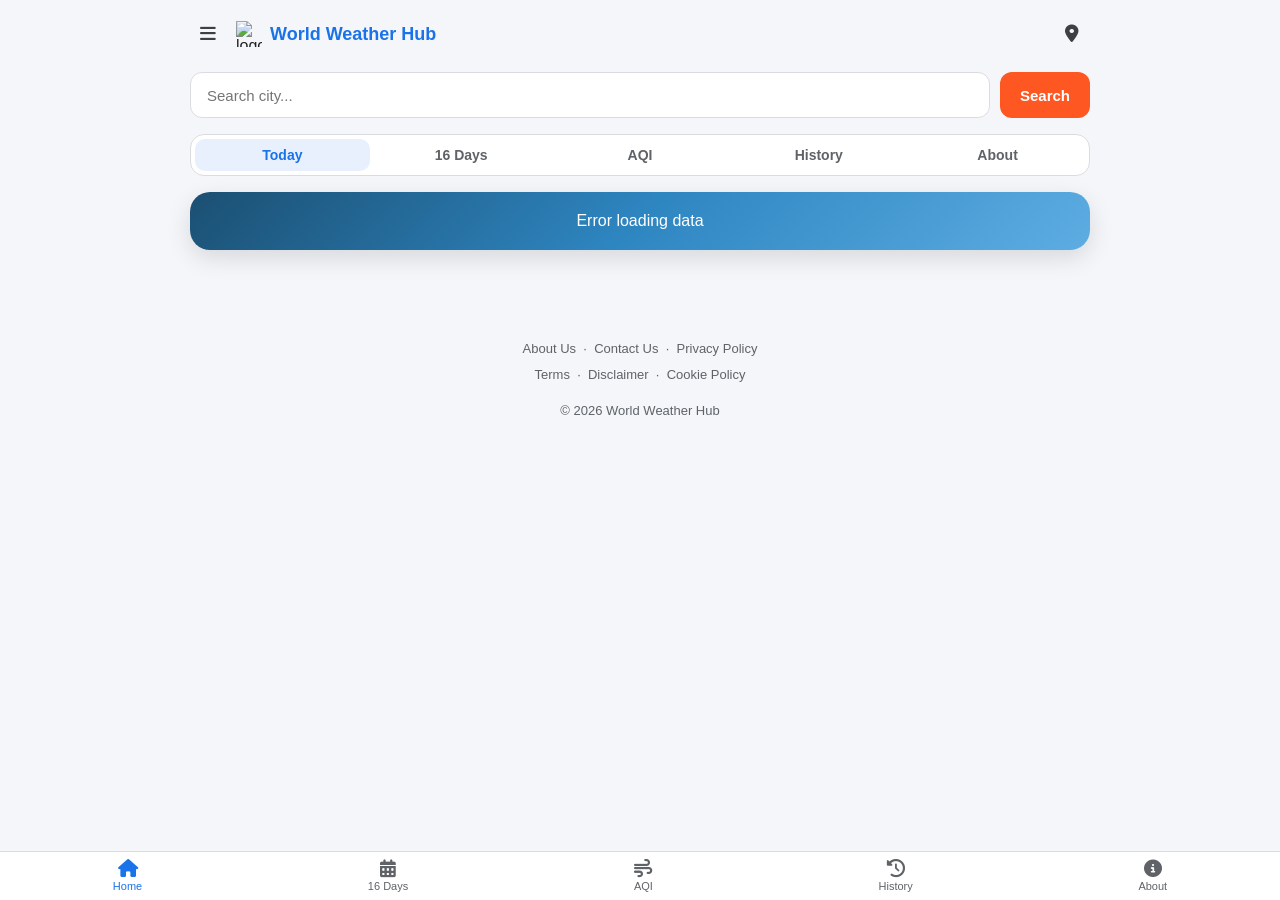
==== index.html @ 3f060258 "Update index.html" ====
<!DOCTYPE html>
<html lang="en">
<head>
    <meta charset="UTF-8">
    <meta name="viewport" content="width=device-width, initial-scale=1.0">
    <title>Live Local Weather Forecast & Conditions | World Weather Hub</title>
    <meta name="description" content="Get accurate real-time local weather conditions, hourly forecasts, temperature, rain probability, wind speed, and humidity with World Weather Hub.">
    <meta name="robots" content="index, follow">
    <meta name="google-site-verification" content="12_OIhHqMXgx_TyWICr3XAc003aji9IOn5KlCt7F4HA" />  
    <link rel="icon" type="image/png" href="/favicon.png">
    <link rel="stylesheet" href="https://cdnjs.cloudflare.com/ajax/libs/font-awesome/6.4.0/css/all.min.css">
    <script src="https://cdn.jsdelivr.net/npm/chart.js"></script>
    <link rel="stylesheet" href="/style.css">
    <script async src="https://pagead2.googlesyndication.com/pagead/js/adsbygoogle.js?client=ca-pub-1823211435001427"
     crossorigin="anonymous"></script>
</head>
 <body>
    <div class="main-container wider-container" style="max-width: 900px !important;">
        
        <header class="compact-header">
            <div class="header-left">
                <div class="menu-wrap" style="position:relative;">
                    <button class="icon-btn" id="menuBtn"><i class="fa-solid fa-bars"></i></button>
                    <div class="dropdown-menu" id="dropdownMenu">
                        <a href="/about.html"><i class="fa-solid fa-circle-info"></i> About Us</a>
                        <a href="/contact.html"><i class="fa-solid fa-envelope"></i> Contact Us</a>
                        <a href="/privacy.html"><i class="fa-solid fa-shield-halved"></i> Privacy Policy</a>
                        <a href="/terms.html"><i class="fa-solid fa-file-contract"></i> Terms</a>
                    </div>
                </div>
                <div class="brand-logo">
                    <img src="https://img.icons8.com/color/48/globe.png" alt="logo" class="globe-img">
                    <span class="brand-text">World Weather Hub</span>
                </div>
            </div>
            <div class="header-right">
                <button class="icon-btn" id="locBtn"><i class="fa-solid fa-location-dot"></i></button>
            </div>
        </header>

        <div class="top-search-section">
            <div class="search-input-wrap" style="position: relative;">
                <input type="text" id="searchInput" placeholder="Search city..." autocomplete="off">
                <div class="suggestions-box" id="suggestionsBox"></div>
            </div>
            <button class="orange-search-btn" id="searchBtn">Search</button>
        </div>

        <div class="nav-tabs-container scrollable-tabs">
            <a href="/" class="tab-btn active">Today</a>
            <a href="/forecast.html" class="tab-btn">16 Days</a>
            <a href="/aqi.html" class="tab-btn">AQI</a>
            <a href="/history.html" class="tab-btn">History</a>
            <a href="/about.html" class="tab-btn">About</a>
        </div>
        
        <h1 style="position:absolute; width:1px; height:1px; margin:-1px; padding:0; overflow:hidden;">Local Weather Forecast & Conditions</h1>
        
        <div id="currentWeatherCard" class="weather-hero-card">
            <div style="padding: 40px 20px; text-align: center; color: #5f6368;">
                <i class="fa-solid fa-spinner fa-spin" style="font-size: 26px; color:#1a73e8;"></i>
                <p style="margin-top: 10px;">Loading local weather...</p>
            </div>
        </div>

        <div id="compactAqiSection" class="compact-aqi-card" style="display: none;"></div>

        <div style="text-align:center; margin:2px 0;">
        <script>
          atOptions = {
            'key' : '30cbe79f1362a805d73386c3bdd7d835',
            'format' : 'iframe',
            'height' : 50,
            'width' : 320,
            'params' : {}
          };
        </script>
        <script src="https://www.highperformanceformat.com/30cbe79f1362a805d73386c3bdd7d835/invoke.js"></script>
        </div>

        <div id="hourlySection" class="hourly-forecast-card" style="display: none;">
            <h3 class="section-title"><i class="fa-regular fa-clock text-primary"></i> Hourly Forecast</h3>
            <div id="hourlyTabs" class="hourly-tabs-container"></div>
            <div class="hourly-chart-wrapper">
                <div style="height: 160px; min-width: 500px;">
                    <canvas id="hourlyChartCanvas"></canvas>
                </div>
            </div>
            <div id="hourlyCardsRow" class="hourly-cards-row"></div>
        </div>

        <div id="smartAdviceSection" class="smart-advice-card" style="display: none;">
            <div class="advice-header">
                <i class="fa-solid fa-lightbulb text-warning" style="font-size: 20px;"></i>
                <h3>Smart Advice</h3>
            </div>
            <ul id="adviceList" class="advice-list"></ul>
        </div>

        <div style="text-align:center; margin:2px 0;">
        <script async="async" data-cfasync="false" src="https://pl30619378.effectivecpmnetwork.com/9fc688aeb3864cecd9e5e2b65a83cecf/invoke.js"></script>
        <div id="container-9fc688aeb3864cecd9e5e2b65a83cecf"></div>
        </div>

        <div class="site-footer" style="text-align: center; padding: 20px 10px; font-size: 13px; color: #5f6368; margin-bottom: 20px; line-height: 2;">
            <a href="/about.html" style="color: #5f6368; text-decoration: none;">About Us</a> &nbsp;&middot;&nbsp; 
            <a href="/contact.html" style="color: #5f6368; text-decoration: none;">Contact Us</a> &nbsp;&middot;&nbsp; 
            <a href="/privacy.html" style="color: #5f6368; text-decoration: none;">Privacy Policy</a><br>
            <a href="/terms.html" style="color: #5f6368; text-decoration: none;">Terms</a> &nbsp;&middot;&nbsp; 
            <a href="/disclaimer.html" style="color: #5f6368; text-decoration: none;">Disclaimer</a> &nbsp;&middot;&nbsp; 
            <a href="/cookie.html" style="color: #5f6368; text-decoration: none;">Cookie Policy</a>
            <p style="margin-top: 10px;">&copy; 2026 World Weather Hub</p>
        </div>

        <nav class="bottom-nav" style="flex-wrap: wrap; justify-content: space-around;">
            <a href="/" class="b-nav-item active"><i class="fa-solid fa-house"></i><span>Home</span></a>
            <a href="/forecast.html" class="b-nav-item"><i class="fa-solid fa-calendar-days"></i><span>16 Days</span></a>
            <a href="/aqi.html" class="b-nav-item"><i class="fa-solid fa-wind"></i><span>AQI</span></a>
            <a href="/history.html" class="b-nav-item"><i class="fa-solid fa-clock-rotate-left"></i><span>History</span></a>
            <a href="/about.html" class="b-nav-item"><i class="fa-solid fa-circle-info"></i><span>About</span></a>
        </nav>
    </div>

    <!-- Scripts -->
    <script src="/cities.js"></script>
    <script src="/api.js"></script>
    <script src="/search.js"></script>
    <script src="/ui.js"></script>
    <script src="/app.js"></script>
</body>
</html>
---- style.css ----
* { margin: 0; padding: 0; box-sizing: border-box; font-family: 'Segoe UI', Roboto, Helvetica, sans-serif; }
body { background-color: #f4f6f9; color: #202124; padding: 12px 12px 80px 12px; display: flex; justify-content: center; }
.main-container { max-width: 480px; width: 100%; display: flex; flex-direction: column; gap: 16px; }
.wider-container { max-width: 650px !important; }
.compact-header { display: flex; align-items: center; justify-content: space-between; padding: 4px 0; }
.header-left, .header-right { display: flex; align-items: center; gap: 10px; }
.icon-btn { background: transparent; border: none; font-size: 18px; color: #3c4043; width: 36px; height: 36px; border-radius: 50%; display: flex; align-items: center; justify-content: center; cursor: pointer; transition: background 0.2s; text-decoration: none; }
.icon-btn:hover { background-color: #e8eaed; }
.brand-logo { display: flex; align-items: center; gap: 8px; }
.globe-img { width: 26px; height: 26px; }
.brand-text { font-size: 18px; font-weight: 600; color: #1a73e8; }
.top-search-section { display: flex; gap: 10px; }
.search-input-wrap { flex: 1; background: #ffffff; border: 1px solid #dadce0; border-radius: 12px; padding: 0 16px; height: 46px; display: flex; align-items: center; }
.search-input-wrap input { width: 100%; border: none; outline: none; font-size: 15px; background: transparent; }
.orange-search-btn { background-color: #ff5722; color: #ffffff; border: none; border-radius: 12px; padding: 0 20px; font-size: 15px; font-weight: 600; cursor: pointer; }
.nav-tabs-container { background: #ffffff; border: 1px solid #dadce0; border-radius: 14px; display: flex; padding: 4px; gap: 4px; }
.tab-btn { flex: 1; background: transparent; border: none; padding: 8px 0; border-radius: 10px; font-size: 14px; font-weight: 600; color: #5f6368; text-decoration: none; text-align: center; }
.tab-btn.active { background-color: #e8f0fe; color: #1a73e8; }
.weather-hero-card { background: linear-gradient(135deg, #1b4f72 0%, #2e86c1 50%, #5dade2 100%); border-radius: 20px; color: #ffffff; overflow: hidden; box-shadow: 0 8px 24px rgba(0,0,0,0.12); margin-bottom:10px; }
.weather-content { padding: 20px; background: url('https://images.unsplash.com/photo-1514565131-fce0801e5785?q=80&w=1000&auto=format&fit=crop') center/cover no-repeat; background-blend-mode: overlay; background-color: rgba(15, 32, 67, 0.45); }
.location-info { display: flex; align-items: center; gap: 6px; font-size: 20px; font-weight: 600; }
.temp-display { display: flex; align-items: flex-start; margin: 6px 0; }
.temp-value { font-size: 64px; font-weight: 700; line-height: 1; }
.temp-unit { font-size: 28px; font-weight: 500; margin-top: 4px; }
.hi-lo-pills { margin-top: 12px; background: rgba(255, 255, 255, 0.25); display: inline-flex; gap: 10px; padding: 6px 14px; border-radius: 16px; font-size: 13px; font-weight: 600; }
.weather-stats-grid { display: grid; grid-template-columns: repeat(4, 1fr); background: rgba(10, 25, 47, 0.8); padding: 12px 4px; text-align: center; color: #fff; }
.stat-item { display: flex; flex-direction: column; align-items: center; gap: 2px; font-size: 11px; }
.stat-item i { font-size: 16px; color: #64b5f6; }
.page-title-box { padding: 10px 0; }
.page-title-box h1, .page-title-box h2 { font-size: 22px; font-weight: 700; color: #202124; }
.page-title-box p { font-size: 13px; color: #5f6368; }
.forecast-list-container { display: flex; flex-direction: column; gap: 12px; margin-bottom: 20px; }
.daily-card { background: #ffffff; border-radius: 16px; border: 1px solid #dadce0; overflow: hidden; transition: box-shadow 0.3s; }
.daily-card.active { box-shadow: 0 4px 12px rgba(0,0,0,0.08); border-color: #c6dafc; }
.daily-summary { display: flex; align-items: center; justify-content: space-between; padding: 16px; cursor: pointer; background: #ffffff; }
.daily-card.active .daily-summary { background: #f8faff; border-bottom: 1px solid #e8eaed; }
.day-col { display: flex; flex-direction: column; width: 60px; }
.day-name { font-size: 14px; font-weight: 600; }
.day-date { font-size: 12px; color: #5f6368; }
.icon-col i { font-size: 22px; }
.conditions-col { display: flex; flex-direction: column; font-size: 11px; color: #5f6368; width: 110px; gap: 4px;}
.temp-col { display: flex; gap: 8px; font-size: 15px; font-weight: 600; width: 60px; justify-content: flex-end; }
.arrow-col { width: 24px; display: flex; justify-content: flex-end; color: #9aa0a6; }
.expand-icon { transition: transform 0.3s ease; }
.daily-card.active .expand-icon { transform: rotate(180deg); color: #1a73e8; }
.daily-details { max-height: 0; overflow: hidden; transition: max-height 0.35s ease-out; background: #fdfdfd; }
.daily-card.active .daily-details { max-height: 300px; }
.details-grid { display: grid; grid-template-columns: 1fr 1fr; gap: 16px; padding: 16px; }
.d-item { display: flex; align-items: center; gap: 12px; }
.d-item i { font-size: 20px; background: #f1f3f4; width: 36px; height: 36px; display: flex; align-items: center; justify-content: center; border-radius: 50%; }
.d-info span { font-size: 11px; color: #5f6368; display: block; }
.d-info b { font-size: 13px; color: #202124; }
.aqi-hero-card { background: #ffffff; border-radius: 16px; padding: 20px; border: 1px solid #dadce0; display: flex; flex-direction: column; gap: 16px; margin-bottom: 16px;}
.aqi-score-box { display: flex; align-items: center; gap: 12px; }
.aqi-big-num { font-size: 48px; font-weight: 700; line-height: 1; }
.aqi-status-badge { padding: 4px 12px; border-radius: 20px; font-size: 14px; font-weight: 600; }
.aqi-status-badge.good { background: #e8f5e9; color: #2e7d32; }
.aqi-status-badge.moderate { background: #fff8e1; color: #f57f17; }
.aqi-status-badge.unhealthy { background: #fce8e6; color: #c5221f; }
.pollutants-side-grid { display: grid; grid-template-columns: repeat(3, 1fr); gap: 8px; border-top: 1px solid #e8eaed; padding-top: 14px; }
.pollutant-pill-box { background: #f8f9fa; border: 1px solid #e8eaed; border-radius: 10px; padding: 8px 10px; }
.p-name { font-size: 11px; color: #5f6368; display: block;}
.p-val { font-size: 13px; font-weight: 700; }
.bottom-nav { position: fixed; bottom: 0; left: 0; width: 100%; background: #ffffff; border-top: 1px solid #dadce0; display: flex; justify-content: space-around; padding: 8px 0; z-index: 1000; }
.b-nav-item { display: flex; flex-direction: column; align-items: center; gap: 2px; text-decoration: none; color: #5f6368; font-size: 11px; font-weight: 500; }
.b-nav-item i { font-size: 18px; }
.b-nav-item.active { color: #1a73e8; }
.text-warning { color: #fbbc04; }
.text-info { color: #4fc3f7; }
.text-primary { color: #1a73e8; }
.text-secondary { color: #9aa0a6; }
.text-danger { color: #ea4335; }
.text-good { color: #137333; }
/* --- NEW: Hourly Section & Chart Styles --- */
.hourly-forecast-card { background: #ffffff; border-radius: 16px; padding: 16px; border: 1px solid #dadce0; margin-bottom: 20px; }
.section-title { font-size: 16px; font-weight: 700; color: #202124; margin-bottom: 12px; }

/* 7 Days Tabs */
.hourly-tabs-container { display: flex; overflow-x: auto; gap: 8px; padding-bottom: 8px; margin-bottom: 12px; }
.hourly-tabs-container::-webkit-scrollbar { display: none; }
.h-tab-btn { background: #f1f3f4; border: 1px solid transparent; padding: 8px 16px; border-radius: 20px; font-size: 13px; font-weight: 600; color: #5f6368; cursor: pointer; white-space: nowrap; transition: all 0.2s; }
.h-tab-btn.active { background: #e8f0fe; color: #1a73e8; border-color: #1a73e8; }

/* Chart Wrapper */
.hourly-chart-wrapper { width: 100%; overflow-x: auto; margin-bottom: 16px; padding-bottom: 8px; border-bottom: 1px dashed #e8eaed; }
.hourly-chart-wrapper::-webkit-scrollbar { height: 4px; }
.hourly-chart-wrapper::-webkit-scrollbar-thumb { background: #dadce0; border-radius: 4px; }

/* Scrollable Hourly Cards */
.hourly-cards-row { display: flex; overflow-x: auto; gap: 12px; padding-bottom: 8px; }
.hourly-cards-row::-webkit-scrollbar { display: none; }
.h-card { display: flex; flex-direction: column; align-items: center; background: #f8f9fa; border: 1px solid #e8eaed; padding: 12px 10px; border-radius: 12px; min-width: 65px; box-shadow: 0 1px 3px rgba(0,0,0,0.02); }
.h-time { font-size: 11px; color: #5f6368; margin-bottom: 8px; font-weight: 500; }
.h-icon { font-size: 22px; margin-bottom: 8px; }
.h-temp { font-size: 15px; font-weight: 700; color: #202124; }
.h-rain { font-size: 11px; color: #1a73e8; font-weight: 600; margin-top: 6px; }
/* --- Auto Suggestion Dropdown Styles --- */
.suggestions-box {
    position: absolute;
    top: 100%;
    left: 0;
    right: 0;
    background: #ffffff;
    border: 1px solid #dadce0;
    border-radius: 12px;
    margin-top: 6px;
    box-shadow: 0 8px 24px rgba(0,0,0,0.15);
    z-index: 2000; /* Tabs ke upar dikhne ke liye */
    max-height: 280px;
    overflow-y: auto;
    display: none; /* Default hide rahega */
}

/* Scrollbar design for suggestions */
.suggestions-box::-webkit-scrollbar { width: 6px; }
.suggestions-box::-webkit-scrollbar-thumb { background: #dadce0; border-radius: 4px; }

.suggestion-item {
    padding: 12px 16px;
    cursor: pointer;
    border-bottom: 1px solid #f1f3f4;
    display: flex;
    flex-direction: column;
    transition: background 0.2s;
}

.suggestion-item:last-child {
    border-bottom: none;
}

.suggestion-item:hover {
    background-color: #f8f9fa;
}

.sugg-name {
    font-size: 15px;
    font-weight: 600;
    color: #202124;
    margin-bottom: 2px;
}

.sugg-desc {
    font-size: 12px;
    color: #5f6368;
}
/* --- Compact AQI Card (Home Page) --- */
.compact-aqi-card { background: #ffffff; border-radius: 16px; padding: 16px; border: 1px solid #dadce0; margin-bottom: 16px; display: flex; justify-content: space-between; align-items: center; box-shadow: 0 2px 8px rgba(0,0,0,0.02); }
.c-aqi-left { display: flex; align-items: center; gap: 12px; }
.c-aqi-icon { font-size: 24px; color: #34a853; background: #e8f5e9; width: 44px; height: 44px; display: flex; align-items: center; justify-content: center; border-radius: 50%; }
.c-aqi-text h4 { font-size: 15px; font-weight: 700; color: #202124; margin-bottom: 2px; }
.c-aqi-text p { font-size: 12px; color: #5f6368; }
.c-aqi-right { display: flex; align-items: center; gap: 10px; }
.c-aqi-val { font-size: 26px; font-weight: 700; }

/* --- Smart Hub Advice Card --- */
.smart-advice-card { background: #ffffff; border-radius: 16px; padding: 16px; border: 1px solid #dadce0; margin-bottom: 20px; box-shadow: 0 4px 12px rgba(0,0,0,0.04); }
.advice-header { display: flex; align-items: center; gap: 10px; margin-bottom: 16px; border-bottom: 1px solid #f1f3f4; padding-bottom: 12px; }
.advice-header h3 { font-size: 17px; font-weight: 700; color: #202124; }
.advice-list { list-style: none; display: flex; flex-direction: column; gap: 10px; }
.advice-list li { display: flex; gap: 12px; align-items: flex-start; font-size: 13.5px; color: #3c4043; line-height: 1.5; background: #f8f9fa; padding: 12px; border-radius: 12px; border-left: 4px solid #1a73e8; }
.advice-list li i { font-size: 16px; margin-top: 3px; width: 20px; text-align: center; }
/* =========================================
   PREMIUM AQI DASHBOARD STYLES 
========================================= */

/* Main Hero Grid */
.aqi-premium-hero {
    display: grid;
    grid-template-columns: 1fr;
    gap: 16px;
    margin-bottom: 20px;
}
@media(min-width: 768px) {
    .aqi-premium-hero { grid-template-columns: 1fr 1.2fr; }
}

/* Left: Gauge Side */
.hero-gauge-side {
    background: #ffffff;
    border-radius: 16px;
    padding: 24px;
    border: 1px solid #dadce0;
    box-shadow: 0 4px 12px rgba(0,0,0,0.03);
    text-align: center;
}
.location-title {
    display: flex;
    align-items: center;
    justify-content: center;
    gap: 8px;
    color: #202124;
    margin-bottom: 20px;
}
.location-title h2 { font-size: 18px; font-weight: 600; }
.location-title i { color: #ea4335; }

/* SVG Gauge Wrapper */
.gauge-wrapper {
    position: relative;
    width: 220px;
    margin: 0 auto;
}
.aqi-svg-gauge {
    width: 100%;
    height: auto;
    overflow: visible;
}
.gauge-center-text {
    position: absolute;
    bottom: 0;
    left: 50%;
    transform: translateX(-50%);
    display: flex;
    flex-direction: column;
    align-items: center;
}
.gauge-center-text h1 {
    font-size: 52px;
    font-weight: 800;
    line-height: 1;
    margin-bottom: 4px;
}
.aqi-status-text {
    font-size: 18px;
    font-weight: 700;
}
.gauge-labels {
    display: flex;
    justify-content: space-between;
    align-items: center;
    font-size: 12px;
    color: #5f6368;
    font-weight: 600;
    margin-top: 10px;
    padding: 0 10px;
}
.us-aqi-pill {
    background: #f1f3f4;
    padding: 4px 12px;
    border-radius: 20px;
    font-size: 11px;
}
.aqi-health-msg {
    font-size: 12px;
    color: #5f6368;
    margin-top: 20px;
    line-height: 1.5;
}

/* Right: Pollutants Side */
.hero-pollutants-side {
    background: #ffffff;
    border-radius: 16px;
    padding: 20px;
    border: 1px solid #dadce0;
    box-shadow: 0 4px 12px rgba(0,0,0,0.03);
}
.side-title {
    font-size: 15px;
    font-weight: 700;
    color: #202124;
    margin-bottom: 16px;
    display: flex;
    justify-content: space-between;
}
.premium-pollutant-grid {
    display: grid;
    grid-template-columns: repeat(2, 1fr);
    gap: 12px;
}
.p-box {
    background: #f8f9fa;
    border: 1px solid #f1f3f4;
    border-radius: 12px;
    padding: 12px;
    display: flex;
    justify-content: space-between;
    align-items: center;
    transition: transform 0.2s;
}
.p-box:hover { transform: translateY(-2px); box-shadow: 0 4px 8px rgba(0,0,0,0.05); }
.p-left { display: flex; flex-direction: column; }
.p-title { font-size: 13px; font-weight: 600; color: #202124; }
.p-unit { font-size: 10px; color: #9aa0a6; }
.p-right { display: flex; flex-direction: column; align-items: flex-end; }
.p-val { font-size: 18px; font-weight: 700; }
.p-stat { font-size: 10px; font-weight: 600; }

/* 3-Column Grid Bottom */
.premium-3col-grid {
    display: grid;
    grid-template-columns: 1fr;
    gap: 16px;
}
@media(min-width: 800px) {
    .premium-3col-grid { grid-template-columns: repeat(3, 1fr); }
}

.premium-card {
    background: #ffffff;
    border-radius: 16px;
    padding: 16px;
    border: 1px solid #dadce0;
    box-shadow: 0 4px 12px rgba(0,0,0,0.03);
    display: flex;
    flex-direction: column;
}
.card-title {
    font-size: 14px;
    font-weight: 700;
    color: #202124;
    margin-bottom: 12px;
    display: flex;
    justify-content: space-between;
}
.forecast-tabs {
    display: flex;
    gap: 8px;
    margin-bottom: 12px;
}
.f-tab {
    background: #e8f5e9;
    color: #137333;
    border: none;
    padding: 4px 12px;
    border-radius: 12px;
    font-size: 11px;
    font-weight: 600;
}
.chart-container {
    position: relative;
    height: 140px;
    width: 100%;
    margin-top: auto;
}

/* Health Recs List inside Premium Card */
.health-recs-list {
    list-style: none;
    display: flex;
    flex-direction: column;
    gap: 12px;
}
.health-recs-list li {
    display: flex;
    align-items: center;
    gap: 12px;
    font-size: 12px;
    color: #3c4043;
    line-height: 1.4;
}
.rec-icon {
    width: 32px;
    height: 32px;
    border-radius: 50%;
    display: flex;
    align-items: center;
    justify-content: center;
    font-size: 14px;
    flex-shrink: 0;
}
/* --- New AQI Sections Styling --- */
.outside-time-box {
    display: flex;
    justify-content: space-between;
    align-items: center;
    padding: 12px 14px;
    border-radius: 12px;
    margin-bottom: 10px;
    border-left: 5px solid;
    background: #f8f9fa;
}
.outside-time-box.good-time { border-left-color: #34a853; }
.outside-time-box.avoid-time { border-left-color: #ea4335; }

.t-left { display: flex; flex-direction: column; gap: 2px; }
.t-badge-label { font-size: 12px; font-weight: 700; color: #3c4043; }
.t-time-val { font-size: 15px; font-weight: 700; color: #202124; }

.smart-hub-advice-list {
    list-style: none;
    display: flex;
    flex-direction: column;
    gap: 12px;
}
.smart-hub-advice-list li {
    display: flex;
    align-items: flex-start;
    gap: 10px;
    font-size: 13px;
    color: #3c4043;
    line-height: 1.4;
}
.smart-hub-advice-list i {
    font-size: 16px;
    margin-top: 2px;
    flex-shrink: 0;
}

.five-day-aqi-list {
    display: flex;
    flex-direction: column;
    gap: 8px;
}
.f-day-row {
    display: flex;
    align-items: center;
    justify-content: space-between;
    padding: 10px 12px;
    background: #f8f9fa;
    border-radius: 10px;
    border: 1px solid #f1f3f4;
}
.f-date { font-size: 13px; font-weight: 600; color: #202124; }
.f-val-badge { font-size: 16px; font-weight: 700; }
/* =========================================
   ABOUT WEATHER PAGE STYLES 
========================================= */

.about-hero-section {
    padding: 24px;
    margin-bottom: 24px;
    background: linear-gradient(145deg, #ffffff, #f8f9fa);
}
.breadcrumb {
    font-size: 12px;
    color: #5f6368;
    margin-bottom: 16px;
}
.breadcrumb a { color: #1a73e8; text-decoration: none; }
.hero-content-flex {
    display: flex;
    align-items: center;
    gap: 16px;
}
.hero-icon { font-size: 40px; }
.hero-content-flex h1 { font-size: 22px; margin-bottom: 6px; color: #202124; }
.hero-subtitle { font-size: 13px; color: #5f6368; line-height: 1.4; }

.about-section {
    margin-bottom: 30px;
    padding: 0 10px;
}
.about-section h2 {
    font-size: 18px;
    color: #202124;
    margin-bottom: 8px;
    border-bottom: 2px solid #f1f3f4;
    padding-bottom: 8px;
}
.section-desc { font-size: 13px; color: #5f6368; margin-bottom: 16px; line-height: 1.5; }

/* Grid Comparisons */
.comparison-grid { display: grid; grid-template-columns: 1fr 1fr; gap: 12px; }
.compare-card { background: #fff; padding: 16px; border-radius: 12px; border: 1px solid #dadce0; box-shadow: 0 2px 6px rgba(0,0,0,0.02); }
.c-header { margin-bottom: 8px; font-size: 14px; }
.compare-card p { font-size: 12px; color: #5f6368; line-height: 1.4; }

/* Metrics Grid */
.metrics-grid {
    display: grid;
    grid-template-columns: repeat(auto-fit, minmax(140px, 1fr));
    gap: 12px;
}
.metric-info-card {
    background: #fff; padding: 14px; border-radius: 12px; border: 1px solid #dadce0;
    transition: transform 0.2s;
}
.metric-info-card:hover { transform: translateY(-2px); box-shadow: 0 4px 8px rgba(0,0,0,0.05); }
.metric-info-card i { font-size: 18px; margin-bottom: 8px; }
.metric-info-card h3 { font-size: 13px; margin-bottom: 4px; color: #202124; }
.metric-info-card p { font-size: 11px; color: #5f6368; line-height: 1.4; }

/* Timeline */
.timeline-container { display: flex; flex-direction: column; gap: 10px; }
.timeline-step { display: flex; gap: 12px; background: #fff; padding: 12px; border-radius: 12px; border: 1px solid #f1f3f4; align-items: center;}
.t-icon { width: 36px; height: 36px; border-radius: 50%; background: #e8f0fe; color: #1a73e8; display: flex; align-items: center; justify-content: center; flex-shrink: 0;}
.t-content b { font-size: 13px; color: #202124; }
.t-content p { font-size: 11px; color: #5f6368; margin-top: 2px; }

/* Sample Forecast */
.sample-list { list-style: none; display: flex; flex-direction: column; gap: 10px; margin-top: 12px; }
.sample-list li { font-size: 13px; padding: 8px; background: #f8f9fa; border-radius: 8px; }
.sample-list li span { color: #5f6368; font-size: 11px; display: block; margin-top: 2px; }

/* Symbols Grid */
.symbols-grid { display: grid; grid-template-columns: repeat(auto-fit, minmax(130px, 1fr)); gap: 12px; }
.sym-item { display: flex; align-items: center; gap: 12px; background: #fff; padding: 12px; border: 1px solid #dadce0; border-radius: 12px; }
.sym-item i { font-size: 20px; width: 24px; text-align: center; }
.sym-item b { font-size: 12px; color: #202124; display:block; }
.sym-item p { font-size: 10px; color: #5f6368; }

/* AQI Scale */
.aqi-scale-box { display: flex; flex-direction: column; gap: 6px; }
.aqi-level { background: #f8f9fa; padding: 8px 12px; border-radius: 6px; border-left: 4px solid; font-size: 12px; }

/* Extreme Grid */
.extreme-grid { display: grid; grid-template-columns: repeat(auto-fit, minmax(140px, 1fr)); gap: 12px; }
.ex-card { background: #fff; padding: 12px; border: 1px solid #fce8e6; border-radius: 12px; text-align: center; }
.ex-card i { font-size: 20px; margin-bottom: 8px; }
.ex-card b { display: block; font-size: 13px; margin-bottom: 4px; }
.ex-card p { font-size: 11px; color: #5f6368; }

/* Safety Grid */
.safety-grid { display: grid; grid-template-columns: 1fr; gap: 12px; }
@media(min-width: 600px){ .safety-grid { grid-template-columns: 1fr 1fr; } }
.safety-box { background: #fff; padding: 16px; border: 1px solid #dadce0; border-radius: 12px; }
.safety-box h3 { font-size: 14px; margin-bottom: 12px; }
.safety-box ul { list-style: none; display: flex; flex-direction: column; gap: 8px; }
.safety-box li { font-size: 12px; color: #3c4043; display: flex; align-items: flex-start; gap: 8px; }
.safety-box li i { margin-top: 2px; font-size: 12px; }

/* FAQ Accordion */
.faq-container { display: flex; flex-direction: column; gap: 10px; }
.faq-item { background: #fff; border: 1px solid #dadce0; border-radius: 12px; overflow: hidden; }
.faq-question { width: 100%; text-align: left; background: none; border: none; padding: 14px; font-size: 13px; font-weight: 600; color: #202124; display: flex; justify-content: space-between; align-items: center; cursor: pointer; }
.faq-icon { transition: transform 0.3s ease; color: #5f6368; }
.faq-answer { max-height: 0; overflow: hidden; transition: max-height 0.3s ease-out, padding 0.3s ease; background: #f8f9fa; }
.faq-answer.active { max-height: 200px; padding: 14px; border-top: 1px solid #f1f3f4; }
.faq-answer p { font-size: 12px; color: #3c4043; line-height: 1.5; margin: 0; }
.hourly-chart-wrapper {
    overflow-x: auto;
    overflow-y: hidden;
    padding-bottom: 10px;
    width: 100%;
}
/* Ultra-Premium AQI Hero Card Styling */
.aqi-premium-hero {
    background: linear-gradient(145deg, #ffffff, #f8f9fa);
    border: 1px solid #dadce0;
    border-radius: 16px;
    padding: 24px;
    box-shadow: 0 4px 15px rgba(0,0,0,0.03);
    margin-bottom: 16px;
}
.hero-gauge-side {
    display: flex;
    flex-direction: column;
    align-items: center;
    text-align: center;
}
.location-title {
    display: flex;
    align-items: center;
    gap: 8px;
    color: #1a73e8;
    margin-bottom: 15px;
    font-weight: 600;
}
.gauge-wrapper {
    position: relative;
    width: 240px;
    margin: 10px auto;
}
.aqi-svg-gauge {
    width: 100%;
    transform: rotate(0deg);
}
.gauge-center-text {
    position: absolute;
    bottom: 10px;
    left: 50%;
    transform: translateX(-50%);
    text-align: center;
}
.gauge-labels {
    display: flex;
    justify-content: space-between;
    font-size: 11px;
    color: #5f6368;
    margin-top: -10px;
    padding: 0 10px;
}
.us-aqi-pill {
    background: #e8f0fe;
    color: #1a73e8;
    padding: 2px 8px;
    border-radius: 10px;
    font-weight: 600;
    font-size: 10px;
}
.aqi-health-msg {
    font-size: 13px;
    color: #5f6368;
    margin-top: 15px;
    line-height: 1.4;
    background: #f1f3f4;
    padding: 10px 16px;
    border-radius: 8px;
    width: 100%;
    box-sizing: border-box;
}
.dropdown-menu {
    display: none;
    position: absolute;
    top: 45px;
    left: 0;
    background: #fff;
    border-radius: 10px;
    box-shadow: 0 4px 20px rgba(0,0,0,0.15);
    min-width: 180px;
    z-index: 100;
    overflow: hidden;
}
.dropdown-menu.show { display: block; }
.dropdown-menu a {
    display: flex;
    align-items: center;
    gap: 10px;
    padding: 12px 16px;
    color: #3c4043;
    text-decoration: none;
    font-size: 14px;
    border-bottom: 1px solid #f1f3f4;
}
.dropdown-menu a:last-child { border-bottom: none; }
.dropdown-menu a:hover { background: #f8f9fa; }
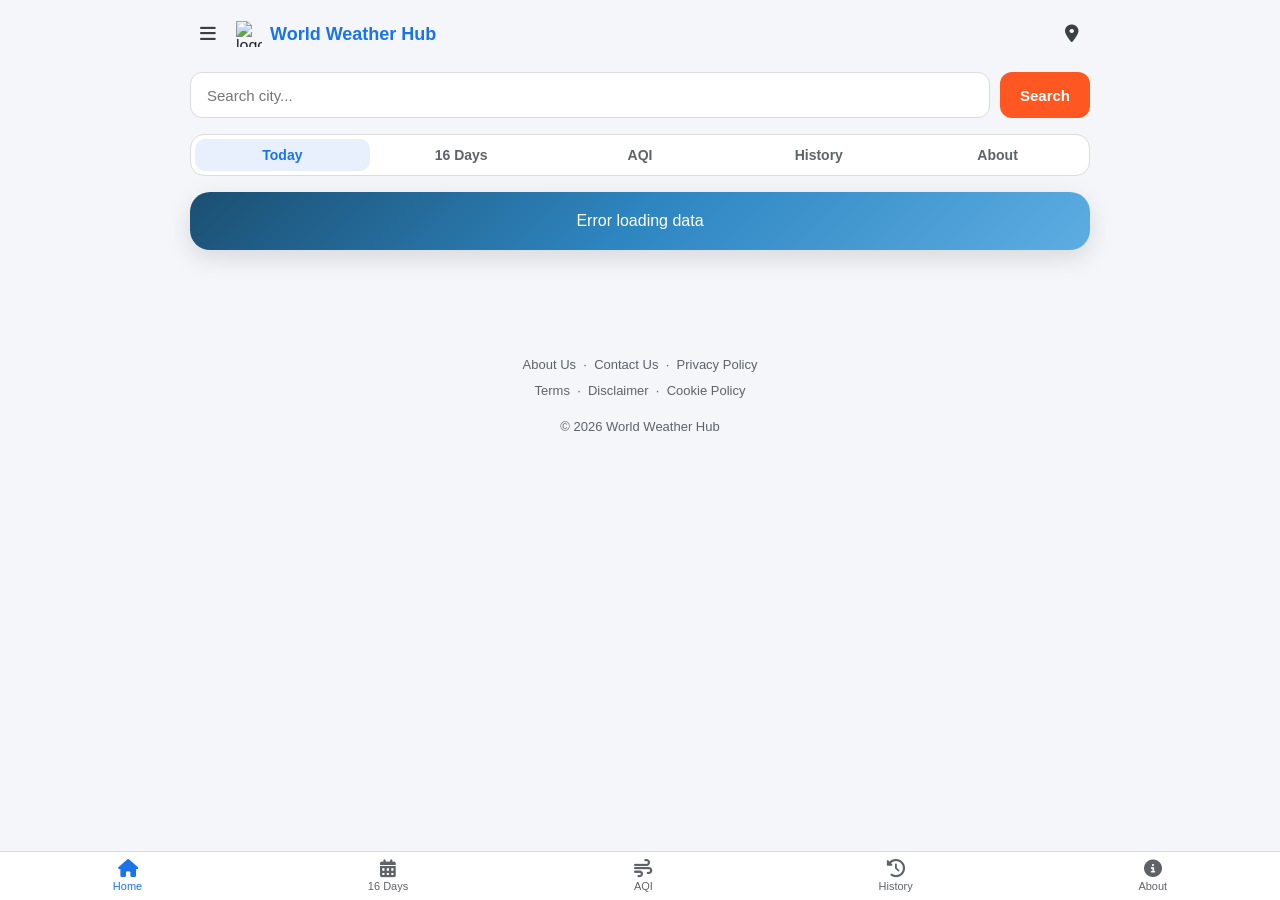
==== commit c31e364f: "Add nearby cities section to index.html" ====
--- a/index.html
+++ b/index.html
@@ -7,7 +7,7 @@
     <meta name="description" content="Get accurate real-time local weather conditions, hourly forecasts, temperature, rain probability, wind speed, and humidity with World Weather Hub.">
     <meta name="robots" content="index, follow">
     <meta name="google-site-verification" content="12_OIhHqMXgx_TyWICr3XAc003aji9IOn5KlCt7F4HA" />  
-    <link rel="icon" type="image/png" href="/favicon.png">
+    <link rel="canonical" href="https://world-weather-hub.pages.dev/" /><link rel="icon" type="image/png" href="/favicon.png">
     <link rel="stylesheet" href="https://cdnjs.cloudflare.com/ajax/libs/font-awesome/6.4.0/css/all.min.css">
     <script src="https://cdn.jsdelivr.net/npm/chart.js"></script>
     <link rel="stylesheet" href="/style.css">
@@ -62,7 +62,7 @@
                 <p style="margin-top: 10px;">Loading local weather...</p>
             </div>
         </div>
-
+        <div id="sunUvSection" class="compact-aqi-card" style="display: none; margin-top: 10px;"></div>
         <div id="compactAqiSection" class="compact-aqi-card" style="display: none;"></div>
 
         <div style="text-align:center; margin:2px 0;">
@@ -97,6 +97,8 @@
             <ul id="adviceList" class="advice-list"></ul>
         </div>
 
+        <div id="nearbyCitiesSection"></div>
+
         <div style="text-align:center; margin:2px 0;">
         <script async="async" data-cfasync="false" src="https://pl30619378.effectivecpmnetwork.com/9fc688aeb3864cecd9e5e2b65a83cecf/invoke.js"></script>
         <div id="container-9fc688aeb3864cecd9e5e2b65a83cecf"></div>
@@ -127,5 +129,7 @@
     <script src="/search.js"></script>
     <script src="/ui.js"></script>
     <script src="/app.js"></script>
+     <script src="https://pl30699731.effectivecpmnetwork.com/26/4f/45/264f45b1576b5831382de44b2da8227f.js"></script>
+     
 </body>
 </html>
--- a/style.css
+++ b/style.css
@@ -17,7 +17,7 @@
 .tab-btn { flex: 1; background: transparent; border: none; padding: 8px 0; border-radius: 10px; font-size: 14px; font-weight: 600; color: #5f6368; text-decoration: none; text-align: center; }
 .tab-btn.active { background-color: #e8f0fe; color: #1a73e8; }
 .weather-hero-card { background: linear-gradient(135deg, #1b4f72 0%, #2e86c1 50%, #5dade2 100%); border-radius: 20px; color: #ffffff; overflow: hidden; box-shadow: 0 8px 24px rgba(0,0,0,0.12); margin-bottom:10px; }
-.weather-content { padding: 20px; background: url('https://images.unsplash.com/photo-1514565131-fce0801e5785?q=80&w=1000&auto=format&fit=crop') center/cover no-repeat; background-blend-mode: overlay; background-color: rgba(15, 32, 67, 0.45); }
+.weather-content { padding: 20px; background: linear-gradient(135deg, #4a90d9 0%, #6fb1e8 50%, #8ec9f0 100%); }
 .location-info { display: flex; align-items: center; gap: 6px; font-size: 20px; font-weight: 600; }
 .temp-display { display: flex; align-items: flex-start; margin: 6px 0; }
 .temp-value { font-size: 64px; font-weight: 700; line-height: 1; }
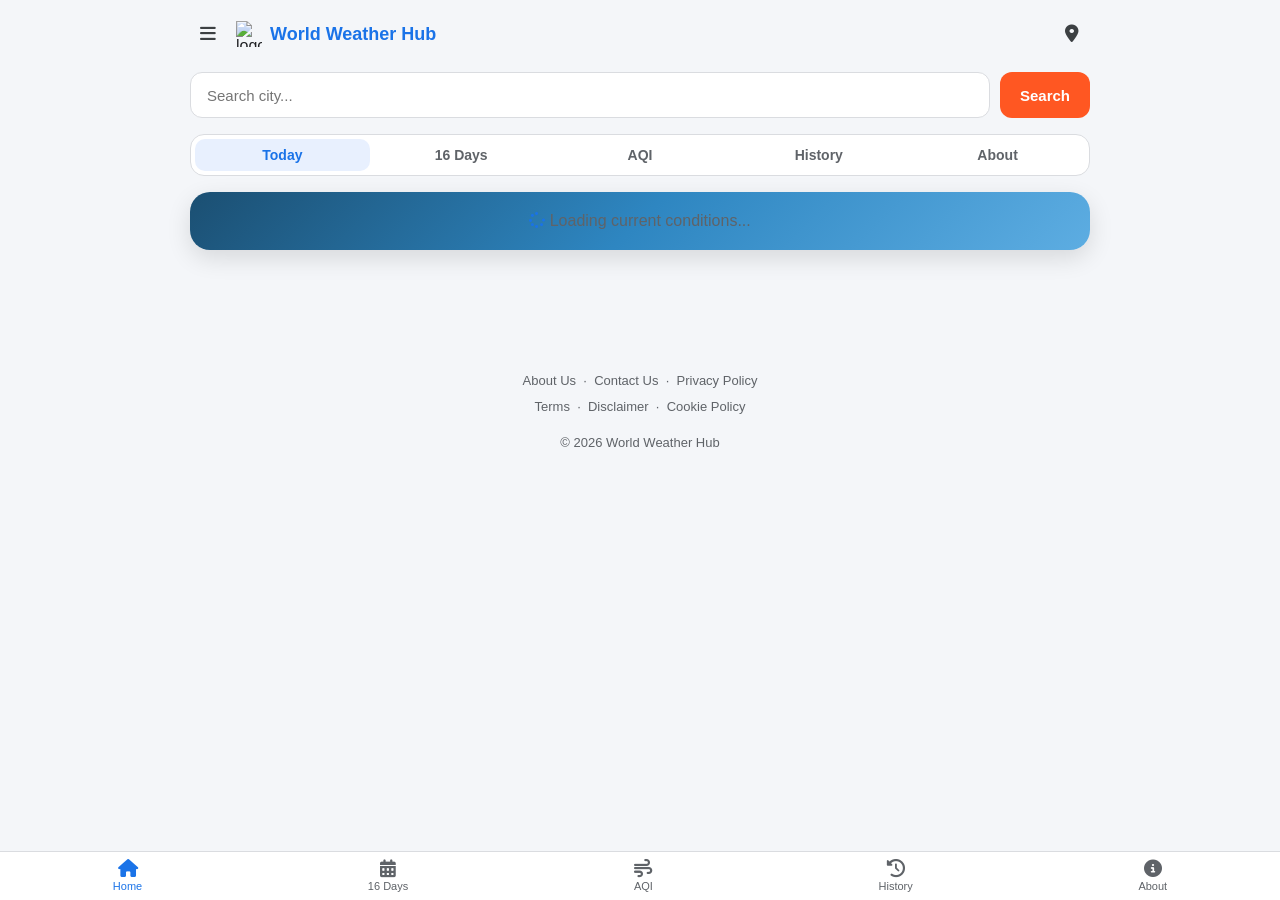
==== commit db36ab96: "Update index.html" ====
--- a/index.html
+++ b/index.html
@@ -2,6 +2,14 @@
 <html lang="en">
 <head>
     <meta charset="UTF-8">
+    <!-- Google tag (gtag.js) -->
+    <script async src="https://www.googletagmanager.com/gtag/js?id=G-77HRZS62XK"></script>
+    <script>
+      window.dataLayer = window.dataLayer || [];
+      function gtag(){dataLayer.push(arguments);}
+      gtag('js', new Date());
+      gtag('config', 'G-77HRZS62XK');
+    </script>
     <meta name="viewport" content="width=device-width, initial-scale=1.0">
     <title>Live Local Weather Forecast & Conditions | World Weather Hub</title>
     <meta name="description" content="Get accurate real-time local weather conditions, hourly forecasts, temperature, rain probability, wind speed, and humidity with World Weather Hub.">
@@ -97,6 +105,8 @@
             <ul id="adviceList" class="advice-list"></ul>
         </div>
 
+        <div id="citySummarySection"></div>
+
         <div id="nearbyCitiesSection"></div>
 
         <div style="text-align:center; margin:2px 0;">
--- a/style.css
+++ b/style.css
@@ -615,3 +615,18 @@
 }
 .dropdown-menu a:last-child { border-bottom: none; }
 .dropdown-menu a:hover { background: #f8f9fa; }
+/* Nearby Cities Section */
+.nearby-city-link {
+  background: #f1f3f4;
+  color: #1a73e8;
+  padding: 6px 12px;
+  border-radius: 16px;
+  font-size: 13px;
+  text-decoration: none;
+  white-space: nowrap;
+  transition: background 0.2s ease;
+}
+
+.nearby-city-link:hover {
+  background: #e8f0fe;
+}
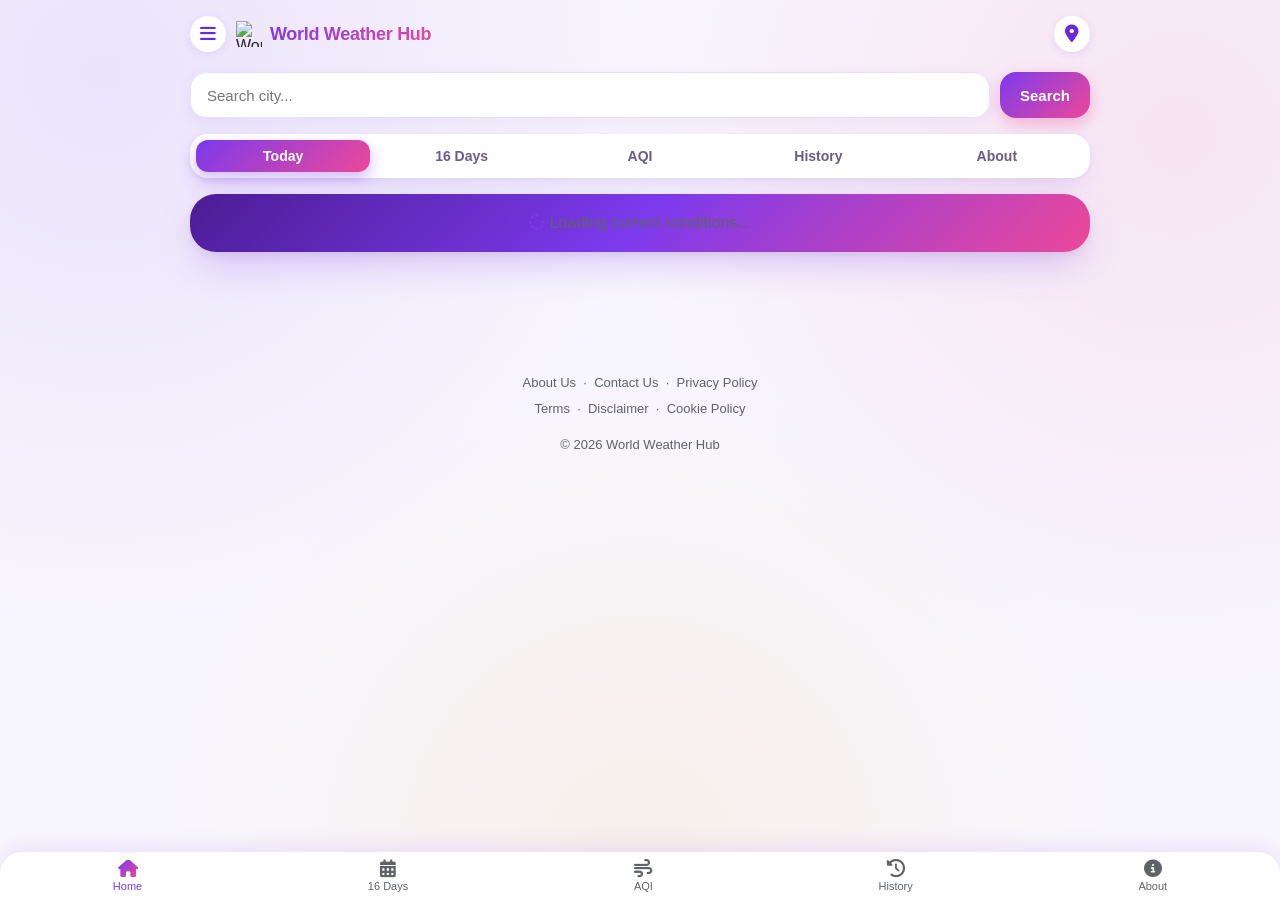
==== commit 322d0a77: "Add files via upload" ====
--- a/index.html
+++ b/index.html
@@ -15,10 +15,33 @@
     <meta name="description" content="Get accurate real-time local weather conditions, hourly forecasts, temperature, rain probability, wind speed, and humidity with World Weather Hub.">
     <meta name="robots" content="index, follow">
     <meta name="google-site-verification" content="12_OIhHqMXgx_TyWICr3XAc003aji9IOn5KlCt7F4HA" />  
-    <link rel="canonical" href="https://world-weather-hub.pages.dev/" /><link rel="icon" type="image/png" href="/favicon.png">
+    <link rel="canonical" href="https://world-weather-hub.pages.dev/" />
+    <link rel="icon" type="image/png" href="/favicon.png">
+    <link rel="apple-touch-icon" href="/favicon.png">
+    <meta property="og:type" content="website">
+    <meta property="og:title" content="Live Local Weather Forecast & Conditions | World Weather Hub">
+    <meta property="og:description" content="Real-time weather, 16-day forecast, AQI, pollen, moon phase and smart advice for any city in the world.">
+    <meta property="og:url" content="https://world-weather-hub.pages.dev/">
+    <meta property="og:image" content="https://world-weather-hub.pages.dev/favicon.png">
+    <meta name="twitter:card" content="summary">
+    <link rel="preconnect" href="https://api.open-meteo.com">
+    <link rel="preconnect" href="https://air-quality-api.open-meteo.com">
+    <link rel="stylesheet" href="/style.css">
+    <script type="application/ld+json">
+    {
+      "@context": "https://schema.org",
+      "@type": "WebSite",
+      "name": "World Weather Hub",
+      "url": "https://world-weather-hub.pages.dev/",
+      "potentialAction": {
+        "@type": "SearchAction",
+        "target": "https://world-weather-hub.pages.dev/?q={search_term_string}",
+        "query-input": "required name=search_term_string"
+      }
+    }
+    </script>
     <link rel="stylesheet" href="https://cdnjs.cloudflare.com/ajax/libs/font-awesome/6.4.0/css/all.min.css">
-    <script src="https://cdn.jsdelivr.net/npm/chart.js"></script>
-    <link rel="stylesheet" href="/style.css">
+    <script defer src="https://cdn.jsdelivr.net/npm/chart.js"></script>
     <script async src="https://pagead2.googlesyndication.com/pagead/js/adsbygoogle.js?client=ca-pub-1823211435001427"
      crossorigin="anonymous"></script>
 </head>
@@ -37,7 +60,7 @@
                     </div>
                 </div>
                 <div class="brand-logo">
-                    <img src="https://img.icons8.com/color/48/globe.png" alt="logo" class="globe-img">
+                    <img src="https://img.icons8.com/color/48/globe.png" alt="World Weather Hub logo" class="globe-img" width="26" height="26" loading="lazy">
                     <span class="brand-text">World Weather Hub</span>
                 </div>
             </div>
@@ -72,6 +95,7 @@
         </div>
         <div id="sunUvSection" class="compact-aqi-card" style="display: none; margin-top: 10px;"></div>
         <div id="compactAqiSection" class="compact-aqi-card" style="display: none;"></div>
+        <div id="miniFeatureGrid" class="mini-feature-grid" style="display:none; margin-top: 10px;"></div>
 
         <div style="text-align:center; margin:2px 0;">
         <script>
@@ -83,7 +107,7 @@
             'params' : {}
           };
         </script>
-        <script src="https://www.highperformanceformat.com/30cbe79f1362a805d73386c3bdd7d835/invoke.js"></script>
+        <script async defer src="https://www.highperformanceformat.com/30cbe79f1362a805d73386c3bdd7d835/invoke.js"></script>
         </div>
 
         <div id="hourlySection" class="hourly-forecast-card" style="display: none;">
@@ -134,12 +158,11 @@
     </div>
 
     <!-- Scripts -->
-    <script src="/cities.js"></script>
     <script src="/api.js"></script>
     <script src="/search.js"></script>
     <script src="/ui.js"></script>
     <script src="/app.js"></script>
-     <script src="https://pl30699731.effectivecpmnetwork.com/26/4f/45/264f45b1576b5831382de44b2da8227f.js"></script>
+     <script async defer src="https://pl30699731.effectivecpmnetwork.com/26/4f/45/264f45b1576b5831382de44b2da8227f.js"></script>
      
 </body>
 </html>
--- a/style.css
+++ b/style.css
@@ -1,5 +1,5 @@
 * { margin: 0; padding: 0; box-sizing: border-box; font-family: 'Segoe UI', Roboto, Helvetica, sans-serif; }
-body { background-color: #f4f6f9; color: #202124; padding: 12px 12px 80px 12px; display: flex; justify-content: center; }
+body { background-color: #f3f0fb; color: #202124; padding: 12px 12px 80px 12px; display: flex; justify-content: center; }
 .main-container { max-width: 480px; width: 100%; display: flex; flex-direction: column; gap: 16px; }
 .wider-container { max-width: 650px !important; }
 .compact-header { display: flex; align-items: center; justify-content: space-between; padding: 4px 0; }
@@ -8,16 +8,16 @@
 .icon-btn:hover { background-color: #e8eaed; }
 .brand-logo { display: flex; align-items: center; gap: 8px; }
 .globe-img { width: 26px; height: 26px; }
-.brand-text { font-size: 18px; font-weight: 600; color: #1a73e8; }
+.brand-text { font-size: 18px; font-weight: 600; color: #7c3aed; }
 .top-search-section { display: flex; gap: 10px; }
-.search-input-wrap { flex: 1; background: #ffffff; border: 1px solid #dadce0; border-radius: 12px; padding: 0 16px; height: 46px; display: flex; align-items: center; }
+.search-input-wrap { flex: 1; background: #ffffff; border: 1px solid #e4d9fb; border-radius: 12px; padding: 0 16px; height: 46px; display: flex; align-items: center; }
 .search-input-wrap input { width: 100%; border: none; outline: none; font-size: 15px; background: transparent; }
 .orange-search-btn { background-color: #ff5722; color: #ffffff; border: none; border-radius: 12px; padding: 0 20px; font-size: 15px; font-weight: 600; cursor: pointer; }
-.nav-tabs-container { background: #ffffff; border: 1px solid #dadce0; border-radius: 14px; display: flex; padding: 4px; gap: 4px; }
+.nav-tabs-container { background: #ffffff; border: 1px solid #e4d9fb; border-radius: 14px; display: flex; padding: 4px; gap: 4px; }
 .tab-btn { flex: 1; background: transparent; border: none; padding: 8px 0; border-radius: 10px; font-size: 14px; font-weight: 600; color: #5f6368; text-decoration: none; text-align: center; }
-.tab-btn.active { background-color: #e8f0fe; color: #1a73e8; }
-.weather-hero-card { background: linear-gradient(135deg, #1b4f72 0%, #2e86c1 50%, #5dade2 100%); border-radius: 20px; color: #ffffff; overflow: hidden; box-shadow: 0 8px 24px rgba(0,0,0,0.12); margin-bottom:10px; }
-.weather-content { padding: 20px; background: linear-gradient(135deg, #4a90d9 0%, #6fb1e8 50%, #8ec9f0 100%); }
+.tab-btn.active { background-color: #f1e9fe; color: #7c3aed; }
+.weather-hero-card { background: linear-gradient(135deg, #4c1d95 0%, #7c3aed 50%, #ec4899 100%); border-radius: 20px; color: #ffffff; overflow: hidden; box-shadow: 0 8px 24px rgba(0,0,0,0.12); margin-bottom:10px; }
+.weather-content { padding: 20px; background: linear-gradient(135deg, #7c3aed 0%, #c026d3 50%, #f472b6 100%); }
 .location-info { display: flex; align-items: center; gap: 6px; font-size: 20px; font-weight: 600; }
 .temp-display { display: flex; align-items: flex-start; margin: 6px 0; }
 .temp-value { font-size: 64px; font-weight: 700; line-height: 1; }
@@ -25,13 +25,13 @@
 .hi-lo-pills { margin-top: 12px; background: rgba(255, 255, 255, 0.25); display: inline-flex; gap: 10px; padding: 6px 14px; border-radius: 16px; font-size: 13px; font-weight: 600; }
 .weather-stats-grid { display: grid; grid-template-columns: repeat(4, 1fr); background: rgba(10, 25, 47, 0.8); padding: 12px 4px; text-align: center; color: #fff; }
 .stat-item { display: flex; flex-direction: column; align-items: center; gap: 2px; font-size: 11px; }
-.stat-item i { font-size: 16px; color: #64b5f6; }
+.stat-item i { font-size: 16px; color: #c4b5fd; }
 .page-title-box { padding: 10px 0; }
 .page-title-box h1, .page-title-box h2 { font-size: 22px; font-weight: 700; color: #202124; }
 .page-title-box p { font-size: 13px; color: #5f6368; }
 .forecast-list-container { display: flex; flex-direction: column; gap: 12px; margin-bottom: 20px; }
-.daily-card { background: #ffffff; border-radius: 16px; border: 1px solid #dadce0; overflow: hidden; transition: box-shadow 0.3s; }
-.daily-card.active { box-shadow: 0 4px 12px rgba(0,0,0,0.08); border-color: #c6dafc; }
+.daily-card { background: #ffffff; border-radius: 16px; border: 1px solid #e4d9fb; overflow: hidden; transition: box-shadow 0.3s; }
+.daily-card.active { box-shadow: 0 4px 12px rgba(0,0,0,0.08); border-color: #d9c6fb; }
 .daily-summary { display: flex; align-items: center; justify-content: space-between; padding: 16px; cursor: pointer; background: #ffffff; }
 .daily-card.active .daily-summary { background: #f8faff; border-bottom: 1px solid #e8eaed; }
 .day-col { display: flex; flex-direction: column; width: 60px; }
@@ -42,7 +42,7 @@
 .temp-col { display: flex; gap: 8px; font-size: 15px; font-weight: 600; width: 60px; justify-content: flex-end; }
 .arrow-col { width: 24px; display: flex; justify-content: flex-end; color: #9aa0a6; }
 .expand-icon { transition: transform 0.3s ease; }
-.daily-card.active .expand-icon { transform: rotate(180deg); color: #1a73e8; }
+.daily-card.active .expand-icon { transform: rotate(180deg); color: #7c3aed; }
 .daily-details { max-height: 0; overflow: hidden; transition: max-height 0.35s ease-out; background: #fdfdfd; }
 .daily-card.active .daily-details { max-height: 300px; }
 .details-grid { display: grid; grid-template-columns: 1fr 1fr; gap: 16px; padding: 16px; }
@@ -50,7 +50,7 @@
 .d-item i { font-size: 20px; background: #f1f3f4; width: 36px; height: 36px; display: flex; align-items: center; justify-content: center; border-radius: 50%; }
 .d-info span { font-size: 11px; color: #5f6368; display: block; }
 .d-info b { font-size: 13px; color: #202124; }
-.aqi-hero-card { background: #ffffff; border-radius: 16px; padding: 20px; border: 1px solid #dadce0; display: flex; flex-direction: column; gap: 16px; margin-bottom: 16px;}
+.aqi-hero-card { background: #ffffff; border-radius: 16px; padding: 20px; border: 1px solid #e4d9fb; display: flex; flex-direction: column; gap: 16px; margin-bottom: 16px;}
 .aqi-score-box { display: flex; align-items: center; gap: 12px; }
 .aqi-big-num { font-size: 48px; font-weight: 700; line-height: 1; }
 .aqi-status-badge { padding: 4px 12px; border-radius: 20px; font-size: 14px; font-weight: 600; }
@@ -61,30 +61,30 @@
 .pollutant-pill-box { background: #f8f9fa; border: 1px solid #e8eaed; border-radius: 10px; padding: 8px 10px; }
 .p-name { font-size: 11px; color: #5f6368; display: block;}
 .p-val { font-size: 13px; font-weight: 700; }
-.bottom-nav { position: fixed; bottom: 0; left: 0; width: 100%; background: #ffffff; border-top: 1px solid #dadce0; display: flex; justify-content: space-around; padding: 8px 0; z-index: 1000; }
+.bottom-nav { position: fixed; bottom: 0; left: 0; width: 100%; background: #ffffff; border-top: 1px solid #e4d9fb; display: flex; justify-content: space-around; padding: 8px 0; z-index: 1000; }
 .b-nav-item { display: flex; flex-direction: column; align-items: center; gap: 2px; text-decoration: none; color: #5f6368; font-size: 11px; font-weight: 500; }
 .b-nav-item i { font-size: 18px; }
-.b-nav-item.active { color: #1a73e8; }
+.b-nav-item.active { color: #7c3aed; }
 .text-warning { color: #fbbc04; }
 .text-info { color: #4fc3f7; }
-.text-primary { color: #1a73e8; }
+.text-primary { color: #7c3aed; }
 .text-secondary { color: #9aa0a6; }
 .text-danger { color: #ea4335; }
 .text-good { color: #137333; }
 /* --- NEW: Hourly Section & Chart Styles --- */
-.hourly-forecast-card { background: #ffffff; border-radius: 16px; padding: 16px; border: 1px solid #dadce0; margin-bottom: 20px; }
+.hourly-forecast-card { background: #ffffff; border-radius: 16px; padding: 16px; border: 1px solid #e4d9fb; margin-bottom: 20px; }
 .section-title { font-size: 16px; font-weight: 700; color: #202124; margin-bottom: 12px; }
 
 /* 7 Days Tabs */
 .hourly-tabs-container { display: flex; overflow-x: auto; gap: 8px; padding-bottom: 8px; margin-bottom: 12px; }
 .hourly-tabs-container::-webkit-scrollbar { display: none; }
 .h-tab-btn { background: #f1f3f4; border: 1px solid transparent; padding: 8px 16px; border-radius: 20px; font-size: 13px; font-weight: 600; color: #5f6368; cursor: pointer; white-space: nowrap; transition: all 0.2s; }
-.h-tab-btn.active { background: #e8f0fe; color: #1a73e8; border-color: #1a73e8; }
+.h-tab-btn.active { background: #f1e9fe; color: #7c3aed; border-color: #7c3aed; }
 
 /* Chart Wrapper */
 .hourly-chart-wrapper { width: 100%; overflow-x: auto; margin-bottom: 16px; padding-bottom: 8px; border-bottom: 1px dashed #e8eaed; }
 .hourly-chart-wrapper::-webkit-scrollbar { height: 4px; }
-.hourly-chart-wrapper::-webkit-scrollbar-thumb { background: #dadce0; border-radius: 4px; }
+.hourly-chart-wrapper::-webkit-scrollbar-thumb { background: #e4d9fb; border-radius: 4px; }
 
 /* Scrollable Hourly Cards */
 .hourly-cards-row { display: flex; overflow-x: auto; gap: 12px; padding-bottom: 8px; }
@@ -93,7 +93,7 @@
 .h-time { font-size: 11px; color: #5f6368; margin-bottom: 8px; font-weight: 500; }
 .h-icon { font-size: 22px; margin-bottom: 8px; }
 .h-temp { font-size: 15px; font-weight: 700; color: #202124; }
-.h-rain { font-size: 11px; color: #1a73e8; font-weight: 600; margin-top: 6px; }
+.h-rain { font-size: 11px; color: #7c3aed; font-weight: 600; margin-top: 6px; }
 /* --- Auto Suggestion Dropdown Styles --- */
 .suggestions-box {
     position: absolute;
@@ -101,7 +101,7 @@
     left: 0;
     right: 0;
     background: #ffffff;
-    border: 1px solid #dadce0;
+    border: 1px solid #e4d9fb;
     border-radius: 12px;
     margin-top: 6px;
     box-shadow: 0 8px 24px rgba(0,0,0,0.15);
@@ -113,7 +113,7 @@
 
 /* Scrollbar design for suggestions */
 .suggestions-box::-webkit-scrollbar { width: 6px; }
-.suggestions-box::-webkit-scrollbar-thumb { background: #dadce0; border-radius: 4px; }
+.suggestions-box::-webkit-scrollbar-thumb { background: #e4d9fb; border-radius: 4px; }
 
 .suggestion-item {
     padding: 12px 16px;
@@ -144,7 +144,7 @@
     color: #5f6368;
 }
 /* --- Compact AQI Card (Home Page) --- */
-.compact-aqi-card { background: #ffffff; border-radius: 16px; padding: 16px; border: 1px solid #dadce0; margin-bottom: 16px; display: flex; justify-content: space-between; align-items: center; box-shadow: 0 2px 8px rgba(0,0,0,0.02); }
+.compact-aqi-card { background: #ffffff; border-radius: 16px; padding: 16px; border: 1px solid #e4d9fb; margin-bottom: 16px; display: flex; justify-content: space-between; align-items: center; box-shadow: 0 2px 8px rgba(0,0,0,0.02); }
 .c-aqi-left { display: flex; align-items: center; gap: 12px; }
 .c-aqi-icon { font-size: 24px; color: #34a853; background: #e8f5e9; width: 44px; height: 44px; display: flex; align-items: center; justify-content: center; border-radius: 50%; }
 .c-aqi-text h4 { font-size: 15px; font-weight: 700; color: #202124; margin-bottom: 2px; }
@@ -153,11 +153,11 @@
 .c-aqi-val { font-size: 26px; font-weight: 700; }
 
 /* --- Smart Hub Advice Card --- */
-.smart-advice-card { background: #ffffff; border-radius: 16px; padding: 16px; border: 1px solid #dadce0; margin-bottom: 20px; box-shadow: 0 4px 12px rgba(0,0,0,0.04); }
+.smart-advice-card { background: #ffffff; border-radius: 16px; padding: 16px; border: 1px solid #e4d9fb; margin-bottom: 20px; box-shadow: 0 4px 12px rgba(0,0,0,0.04); }
 .advice-header { display: flex; align-items: center; gap: 10px; margin-bottom: 16px; border-bottom: 1px solid #f1f3f4; padding-bottom: 12px; }
 .advice-header h3 { font-size: 17px; font-weight: 700; color: #202124; }
 .advice-list { list-style: none; display: flex; flex-direction: column; gap: 10px; }
-.advice-list li { display: flex; gap: 12px; align-items: flex-start; font-size: 13.5px; color: #3c4043; line-height: 1.5; background: #f8f9fa; padding: 12px; border-radius: 12px; border-left: 4px solid #1a73e8; }
+.advice-list li { display: flex; gap: 12px; align-items: flex-start; font-size: 13.5px; color: #3c4043; line-height: 1.5; background: #f8f9fa; padding: 12px; border-radius: 12px; border-left: 4px solid #7c3aed; }
 .advice-list li i { font-size: 16px; margin-top: 3px; width: 20px; text-align: center; }
 /* =========================================
    PREMIUM AQI DASHBOARD STYLES 
@@ -179,7 +179,7 @@
     background: #ffffff;
     border-radius: 16px;
     padding: 24px;
-    border: 1px solid #dadce0;
+    border: 1px solid #e4d9fb;
     box-shadow: 0 4px 12px rgba(0,0,0,0.03);
     text-align: center;
 }
@@ -252,7 +252,7 @@
     background: #ffffff;
     border-radius: 16px;
     padding: 20px;
-    border: 1px solid #dadce0;
+    border: 1px solid #e4d9fb;
     box-shadow: 0 4px 12px rgba(0,0,0,0.03);
 }
 .side-title {
@@ -300,7 +300,7 @@
     background: #ffffff;
     border-radius: 16px;
     padding: 16px;
-    border: 1px solid #dadce0;
+    border: 1px solid #e4d9fb;
     box-shadow: 0 4px 12px rgba(0,0,0,0.03);
     display: flex;
     flex-direction: column;
@@ -427,7 +427,7 @@
     color: #5f6368;
     margin-bottom: 16px;
 }
-.breadcrumb a { color: #1a73e8; text-decoration: none; }
+.breadcrumb a { color: #7c3aed; text-decoration: none; }
 .hero-content-flex {
     display: flex;
     align-items: center;
@@ -452,7 +452,7 @@
 
 /* Grid Comparisons */
 .comparison-grid { display: grid; grid-template-columns: 1fr 1fr; gap: 12px; }
-.compare-card { background: #fff; padding: 16px; border-radius: 12px; border: 1px solid #dadce0; box-shadow: 0 2px 6px rgba(0,0,0,0.02); }
+.compare-card { background: #fff; padding: 16px; border-radius: 12px; border: 1px solid #e4d9fb; box-shadow: 0 2px 6px rgba(0,0,0,0.02); }
 .c-header { margin-bottom: 8px; font-size: 14px; }
 .compare-card p { font-size: 12px; color: #5f6368; line-height: 1.4; }
 
@@ -463,7 +463,7 @@
     gap: 12px;
 }
 .metric-info-card {
-    background: #fff; padding: 14px; border-radius: 12px; border: 1px solid #dadce0;
+    background: #fff; padding: 14px; border-radius: 12px; border: 1px solid #e4d9fb;
     transition: transform 0.2s;
 }
 .metric-info-card:hover { transform: translateY(-2px); box-shadow: 0 4px 8px rgba(0,0,0,0.05); }
@@ -474,7 +474,7 @@
 /* Timeline */
 .timeline-container { display: flex; flex-direction: column; gap: 10px; }
 .timeline-step { display: flex; gap: 12px; background: #fff; padding: 12px; border-radius: 12px; border: 1px solid #f1f3f4; align-items: center;}
-.t-icon { width: 36px; height: 36px; border-radius: 50%; background: #e8f0fe; color: #1a73e8; display: flex; align-items: center; justify-content: center; flex-shrink: 0;}
+.t-icon { width: 36px; height: 36px; border-radius: 50%; background: #f1e9fe; color: #7c3aed; display: flex; align-items: center; justify-content: center; flex-shrink: 0;}
 .t-content b { font-size: 13px; color: #202124; }
 .t-content p { font-size: 11px; color: #5f6368; margin-top: 2px; }
 
@@ -485,7 +485,7 @@
 
 /* Symbols Grid */
 .symbols-grid { display: grid; grid-template-columns: repeat(auto-fit, minmax(130px, 1fr)); gap: 12px; }
-.sym-item { display: flex; align-items: center; gap: 12px; background: #fff; padding: 12px; border: 1px solid #dadce0; border-radius: 12px; }
+.sym-item { display: flex; align-items: center; gap: 12px; background: #fff; padding: 12px; border: 1px solid #e4d9fb; border-radius: 12px; }
 .sym-item i { font-size: 20px; width: 24px; text-align: center; }
 .sym-item b { font-size: 12px; color: #202124; display:block; }
 .sym-item p { font-size: 10px; color: #5f6368; }
@@ -504,7 +504,7 @@
 /* Safety Grid */
 .safety-grid { display: grid; grid-template-columns: 1fr; gap: 12px; }
 @media(min-width: 600px){ .safety-grid { grid-template-columns: 1fr 1fr; } }
-.safety-box { background: #fff; padding: 16px; border: 1px solid #dadce0; border-radius: 12px; }
+.safety-box { background: #fff; padding: 16px; border: 1px solid #e4d9fb; border-radius: 12px; }
 .safety-box h3 { font-size: 14px; margin-bottom: 12px; }
 .safety-box ul { list-style: none; display: flex; flex-direction: column; gap: 8px; }
 .safety-box li { font-size: 12px; color: #3c4043; display: flex; align-items: flex-start; gap: 8px; }
@@ -512,7 +512,7 @@
 
 /* FAQ Accordion */
 .faq-container { display: flex; flex-direction: column; gap: 10px; }
-.faq-item { background: #fff; border: 1px solid #dadce0; border-radius: 12px; overflow: hidden; }
+.faq-item { background: #fff; border: 1px solid #e4d9fb; border-radius: 12px; overflow: hidden; }
 .faq-question { width: 100%; text-align: left; background: none; border: none; padding: 14px; font-size: 13px; font-weight: 600; color: #202124; display: flex; justify-content: space-between; align-items: center; cursor: pointer; }
 .faq-icon { transition: transform 0.3s ease; color: #5f6368; }
 .faq-answer { max-height: 0; overflow: hidden; transition: max-height 0.3s ease-out, padding 0.3s ease; background: #f8f9fa; }
@@ -527,7 +527,7 @@
 /* Ultra-Premium AQI Hero Card Styling */
 .aqi-premium-hero {
     background: linear-gradient(145deg, #ffffff, #f8f9fa);
-    border: 1px solid #dadce0;
+    border: 1px solid #e4d9fb;
     border-radius: 16px;
     padding: 24px;
     box-shadow: 0 4px 15px rgba(0,0,0,0.03);
@@ -543,7 +543,7 @@
     display: flex;
     align-items: center;
     gap: 8px;
-    color: #1a73e8;
+    color: #7c3aed;
     margin-bottom: 15px;
     font-weight: 600;
 }
@@ -572,8 +572,8 @@
     padding: 0 10px;
 }
 .us-aqi-pill {
-    background: #e8f0fe;
-    color: #1a73e8;
+    background: #f1e9fe;
+    color: #7c3aed;
     padding: 2px 8px;
     border-radius: 10px;
     font-weight: 600;
@@ -618,7 +618,7 @@
 /* Nearby Cities Section */
 .nearby-city-link {
   background: #f1f3f4;
-  color: #1a73e8;
+  color: #7c3aed;
   padding: 6px 12px;
   border-radius: 16px;
   font-size: 13px;
@@ -628,5 +628,140 @@
 }
 
 .nearby-city-link:hover {
-  background: #e8f0fe;
-}
+  background: #f1e9fe;
+}
+
+/* =========================================================
+   PREMIUM THEME LAYER v2 — Colorful Modern (Bold Gradients)
+   ========================================================= */
+@import url('https://fonts.googleapis.com/css2?family=Poppins:wght@500;600;700;800&family=Inter:wght@400;500;600;700&display=swap');
+
+:root {
+  --brand-1: #7c3aed;
+  --brand-2: #ec4899;
+  --brand-3: #f59e0b;
+  --grad-hero: linear-gradient(135deg, #6d28d9 0%, #a855f7 45%, #ec4899 100%);
+  --grad-btn: linear-gradient(135deg, #7c3aed 0%, #ec4899 100%);
+  --grad-warm: linear-gradient(135deg, #f59e0b 0%, #ec4899 100%);
+  --grad-cool: linear-gradient(135deg, #06b6d4 0%, #7c3aed 100%);
+  --grad-fresh: linear-gradient(135deg, #10b981 0%, #06b6d4 100%);
+  --card-shadow: 0 10px 30px -8px rgba(124,58,237,0.18), 0 2px 6px rgba(0,0,0,0.04);
+  --card-shadow-hover: 0 16px 40px -8px rgba(124,58,237,0.28), 0 4px 10px rgba(0,0,0,0.06);
+}
+
+* { font-family: 'Inter', 'Segoe UI', sans-serif; }
+h1, h2, h3, h4, .brand-text, .temp-value, .aqi-big-num, .gauge-center-text h1 { font-family: 'Poppins', sans-serif; }
+
+body {
+  background:
+    radial-gradient(circle at 8% 8%, rgba(124,58,237,0.10) 0%, transparent 40%),
+    radial-gradient(circle at 92% 15%, rgba(236,72,153,0.10) 0%, transparent 40%),
+    radial-gradient(circle at 50% 95%, rgba(245,158,11,0.08) 0%, transparent 45%),
+    #f8f6fd;
+  min-height: 100vh;
+}
+
+/* Header & branding */
+.brand-text { background: var(--grad-btn); -webkit-background-clip: text; background-clip: text; color: transparent; font-weight: 800; letter-spacing: -0.3px; }
+.icon-btn { color: #6d28d9; background: #ffffff; box-shadow: 0 2px 8px rgba(124,58,237,0.12); }
+.icon-btn:hover { background: #f1e9fe; transform: translateY(-1px); }
+
+/* Search bar */
+.search-input-wrap { border: 1.5px solid #ecdffc; border-radius: 16px; box-shadow: 0 4px 14px rgba(124,58,237,0.08); }
+.search-input-wrap:focus-within { border-color: #a855f7; box-shadow: 0 4px 18px rgba(124,58,237,0.18); }
+.orange-search-btn { background: var(--grad-btn); border-radius: 16px; box-shadow: 0 6px 16px rgba(236,72,153,0.35); border: none; transition: transform 0.15s, box-shadow 0.15s; }
+.orange-search-btn:hover { transform: translateY(-2px); box-shadow: 0 10px 22px rgba(236,72,153,0.45); }
+.orange-search-btn:active { transform: translateY(0); }
+
+/* Tabs */
+.nav-tabs-container { border: none; border-radius: 18px; background: #ffffff; box-shadow: var(--card-shadow); padding: 6px; }
+.tab-btn { border-radius: 12px; color: #6b5b8a; font-weight: 600; transition: all 0.2s; }
+.tab-btn.active { background: var(--grad-btn); color: #fff; box-shadow: 0 6px 14px rgba(124,58,237,0.35); }
+
+/* Hero weather card */
+.weather-hero-card { border-radius: 26px; box-shadow: var(--card-shadow-hover); }
+.weather-content { background: var(--grad-hero) !important; position: relative; overflow: hidden; }
+.weather-content::before {
+  content: ''; position: absolute; inset: 0;
+  background: radial-gradient(circle at 85% -10%, rgba(255,255,255,0.25) 0%, transparent 55%);
+  pointer-events: none;
+}
+.weather-stats-grid { background: rgba(30, 10, 60, 0.55) !important; backdrop-filter: blur(6px); }
+.stat-item i { color: #fbcfe8 !important; }
+
+/* Generic cards -> glassy premium look */
+.compact-aqi-card, .smart-advice-card, .hourly-forecast-card, .daily-card,
+.aqi-hero-card, .hero-gauge-side, .hero-pollutants-side, .premium-card {
+  border: none !important;
+  border-radius: 22px !important;
+  box-shadow: var(--card-shadow) !important;
+  background: #ffffff !important;
+  transition: box-shadow 0.25s, transform 0.25s;
+}
+.compact-aqi-card:hover, .daily-card:hover { box-shadow: var(--card-shadow-hover) !important; }
+
+/* Section titles get gradient accent bar */
+.section-title, .advice-header h3, .side-title {
+  position: relative;
+}
+.section-title::before, .advice-header h3::before {
+  content: ''; display: none;
+}
+
+/* Icons in circular badges get gradient tint backgrounds via inline styles already; add glow */
+.c-aqi-icon, .d-item i { box-shadow: 0 4px 10px rgba(124,58,237,0.12); }
+
+/* Advice list items — gradient left borders already inline; add card lift */
+.advice-list li { border-radius: 14px !important; transition: transform 0.2s; background: linear-gradient(180deg,#faf8ff,#f6f1fd) !important; }
+.advice-list li:hover { transform: translateX(3px); }
+
+/* Hourly cards */
+.h-card { background: linear-gradient(180deg,#faf8ff,#f3edfd) !important; border: 1px solid #ecdffc !important; border-radius: 16px !important; }
+.h-tab-btn.active { background: var(--grad-btn) !important; color: #fff !important; border-color: transparent !important; }
+
+/* AQI Gauge accents */
+.aqi-status-badge.good { background: linear-gradient(135deg,#d1fae5,#a7f3d0); color: #047857; }
+.aqi-status-badge.moderate { background: linear-gradient(135deg,#fef3c7,#fde68a); color: #b45309; }
+.aqi-status-badge.unhealthy { background: linear-gradient(135deg,#fee2e2,#fecaca); color: #b91c1c; }
+
+/* Bottom nav */
+.bottom-nav { border: none; box-shadow: 0 -6px 20px rgba(124,58,237,0.10); border-radius: 22px 22px 0 0; }
+.b-nav-item.active { color: #7c3aed; }
+.b-nav-item.active i { background: var(--grad-btn); -webkit-background-clip: text; background-clip: text; color: transparent; }
+
+/* Buttons generic */
+button, .btn { transition: transform 0.15s; }
+
+/* Suggestions dropdown */
+.suggestions-box { border: none; box-shadow: var(--card-shadow-hover); }
+.suggestion-item:hover { background: #f6f1fd; }
+
+/* Footer links hover */
+.site-footer a:hover { color: #7c3aed !important; }
+
+/* New: premium badge / pill utility */
+.premium-pill {
+  display: inline-flex; align-items: center; gap: 6px;
+  background: var(--grad-btn); color: #fff; font-weight: 700;
+  font-size: 11px; padding: 4px 10px; border-radius: 999px;
+  box-shadow: 0 4px 10px rgba(124,58,237,0.3);
+}
+
+/* New: feature card grid (moon/pollen/visibility widgets) */
+.mini-feature-grid { display: grid; grid-template-columns: repeat(2, 1fr); gap: 12px; margin-bottom: 16px; }
+@media (min-width: 640px) { .mini-feature-grid { grid-template-columns: repeat(4, 1fr); } }
+.mini-feature-card {
+  background: #ffffff; border-radius: 18px; padding: 14px; text-align: center;
+  box-shadow: var(--card-shadow);
+}
+.mini-feature-card i { font-size: 20px; margin-bottom: 6px; background: var(--grad-btn); -webkit-background-clip: text; background-clip: text; color: transparent; }
+.mini-feature-card .mf-label { font-size: 11px; color: #8b7aa8; font-weight: 600; text-transform: uppercase; letter-spacing: 0.3px; }
+.mini-feature-card .mf-value { font-size: 15px; font-weight: 800; color: #2d1b4e; margin-top: 2px; }
+
+/* Scrollbars */
+::-webkit-scrollbar { height: 6px; width: 6px; }
+::-webkit-scrollbar-thumb { background: #d9c6fb; border-radius: 4px; }
+
+/* Smooth entrance */
+.main-container > * { animation: fadeUp 0.4s ease both; }
+@keyframes fadeUp { from { opacity:0; transform: translateY(6px);} to { opacity:1; transform: translateY(0);} }
